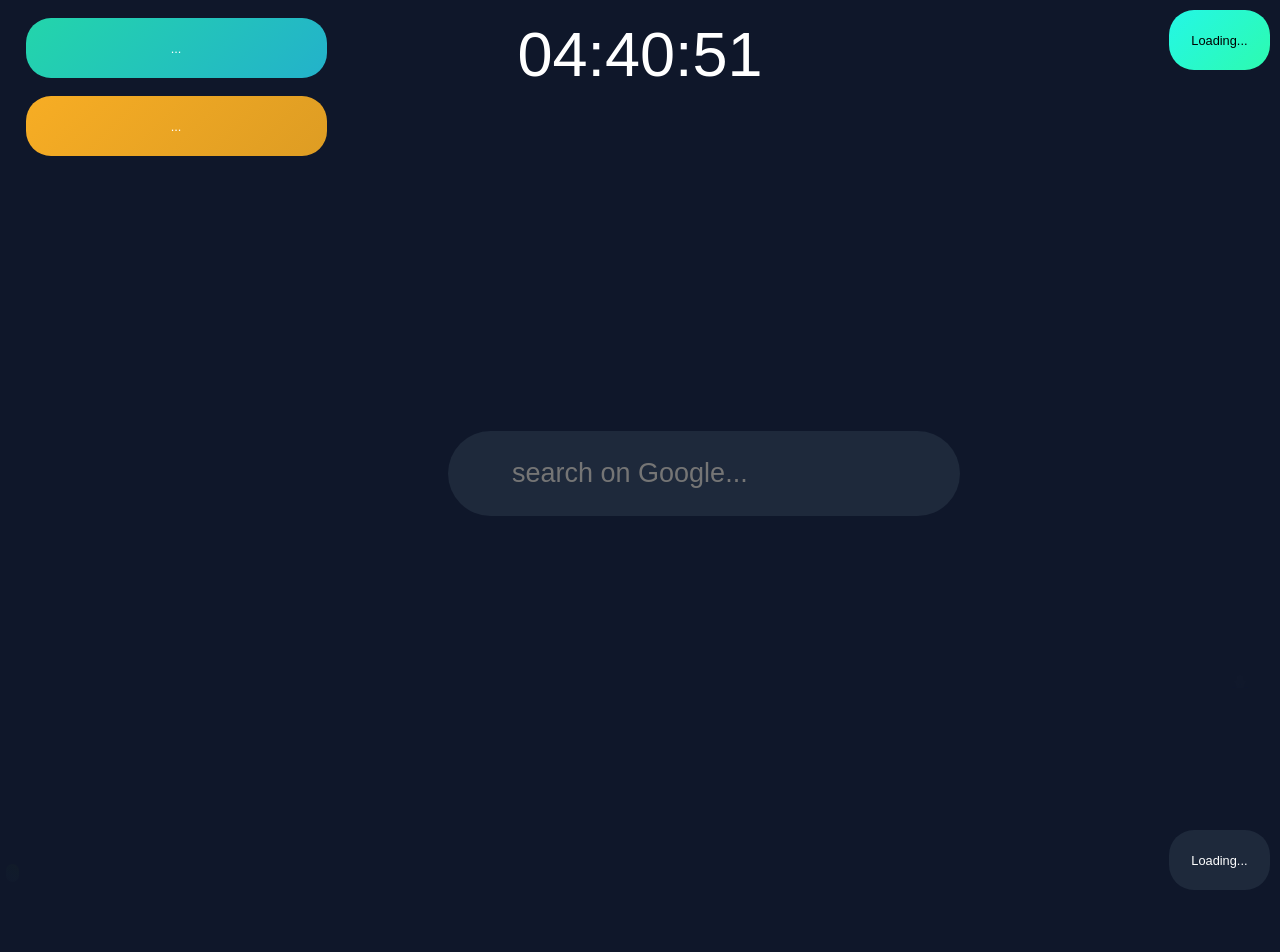
==== index.html @ bd71815c "Update index.html" ====
<!DOCTYPE html>
<html lang="nl">
<head>
    <meta charset="UTF-8">
    <meta name="viewport" content="width=device-width, initial-scale=1.0">
    <title>Homepage</title>
    <link rel="icon" type="image/x-icon" href="images/home.png">
    <link rel="stylesheet" href="style.css">
</head>
<body>
    <div class="dashboard-container">
        <div class="search-section">
            <form id="search-form">
                <input type="text" id="search-input" placeholder="search on Google...">
            </form>
    </div>

    <div class="grid-container">
         <div class="card" id="weather">Loading...</div>
         <div class="card" id="facts">Loading...</div>
    </div>

    </div>

     <div class="links-container">
        <div id="joke" class="card">...</div>
        <div id="quote-text" class="card">...</div>
    </div>

    <div id="klok">00:00:00</div>

    <a id ="game" href="game/game.html" class="card">🪬</a>
    
    <div class="folder">
    <button class="folder-btn">📁 background</button>
    <div class="folder-options">
        <button class="option-btn" id="btn-style-1">🪨 </button>
        <button class="option-btn" id="btn-style-2">✨ </button>
        <button class="option-btn" id="btn-style-3">🌑 </button>
    </div>
    </div>

    <script src="script.js"></script>
</body>
</html>
---- style.css ----
body {
    background-color: #0f172a; 
    color: white;
    font-family: 'Segoe UI', sans-serif;
    display: flex;
    flex-direction: column;
    align-items: center;
    justify-content: center;
    min-height: 100vh;
    padding: 2vh;
    height: 100vh;
    overflow: hidden;
}

/* search area */
.search-section {
    margin-bottom: 10vh;
    margin-left: 25vw;
    text-align: start;
}

input {
    padding: 3vh 5vw;
    width: 30vw;
    max-width: 400px;
    min-width: 250px;
    border-radius: 5vw;
    border: none;
    outline: none;
    background: #1e293b;
    color: white;
    font-size: 3vh;
    transition: transform 0.3s ease;
    position: absolute;
    left: 35vw
}

input:focus {
    transform: scale(1.05);
}

/* the cards with info and jokes */
.grid-container {
    display: grid;
    grid-template-columns: repeat(4, 1fr);
    gap: 2vh;
    width: 90vw;
    max-width: 1200px;
}

.card {
    background: #1e293b;
    padding: 2.5vh;
    border-radius: 25px;
    text-align: center;
    transition: all 0.4s ease;
    cursor: pointer;
    font-size: 1vw;
}

.card:hover {
    transform: scale(0.98);
    border-radius: 20px;
    box-shadow: rgba(255, 196, 0, 0.486) 0px 0px 10px 5px;
    background: linear-gradient(32deg, #912b2b, #778628);
}

.links-container {
    position: absolute; 
    top: 2vh;
    left: 2vw;
    width: 20vw;
    display: flex;
    flex-direction: column;
    gap: 2vh;
}

#joke, #quote-text {
    width: 100%; 
    height: auto; 
}

#joke {
   
    background: linear-gradient(-45deg, #ee7752, #e73ca5, #23a6d5, #23d5ab);
    background-size: 400% 400%; 
    animation: gradientMove 15s ease infinite;
}

@keyframes gradientMove {
    0% { background-position: 0% 50%; }
    50% { background-position: 100% 50%; }
    100% { background-position: 0% 50%; }
}

#quote-text {
    width: 20vw;

    background: linear-gradient(-45deg, #fa1d1d, #e7643c, #d59723, #f7ad24);
    background-size: 400% 400%; 
    animation: gradientMove 5s ease infinite;
}

@keyframes gradientMove {
    0% { background-position: 0% 50%; }
    50% { background-position: 100% 50%; }
    100% { background-position: 0% 50%; }
}

#facts {
    position: absolute;
    top: 0;
    right: 0;
    margin:10px;
    max-width: 25vw;
    max-height: 30vh;
    color: rgb(0, 0, 0);

    background: linear-gradient(-45deg, #fabf1d, #89e73c, #30fc9d, #24f7e6);
    background-size: 400% 400%; 
    animation: gradientMove 30s ease infinite;
}

@keyframes gradientMove {
    0% { background-position: 0% 50%; }
    50% { background-position: 100% 50%; }
    100% { background-position: 0% 50%; }
}

#weather {
    position: absolute;
    bottom: 0;
    right: 0;
    margin:10px;
    max-width: 25vw;
    max-height: 30vh;
}

/* the clock with the time */

#klok{
    position: absolute;
    top: 2vh;
    font-size: 7vh
}
/* folder */
/* folder with the backgrounds */
.folder {
    position: absolute;
    display: inline-block;
    left: 0.5vw;
    bottom: 2vh;
}

.folder-btn {
    background: linear-gradient(32deg, #1d293d, #1d353d, #1d3d2a, #333d1d);
    color: white;
    padding: 1vh 0.5vw;
    border: none;
    border-radius: 1vw;
    cursor: pointer;
    font-size: 1.3vw;
    font-size:0px;
    transition: all 0.3s ease-in-out;
    opacity: 0.1;
}

.folder-options {
    size: 10vw;
    position: absolute;
    bottom: 100%;
    left: 0;
    display: flex;
    flex-direction: column;
    gap: 0.5vh;
    margin-bottom: 0.5vh;
    opacity: 0;
    visibility: hidden;
    transition: all 0.3s ease;
}

.folder:hover .folder-options {
    opacity: 1;
    visibility: visible;
}
.folder:hover .folder-btn {
    font-size: 1.3vw;
    opacity: 1;
}

.option-btn {
    color: white;
    padding: 2vh 2vw;
    border: 1px solid #444;
    border-radius: 0.5vh;
    cursor: pointer;
    white-space: nowrap;
    font-family: 'Segoe UI', sans-serif;
    font-weight: bold;
    font-size: 1rem;
    transition: all 0.2s ease-in-out;
    position: relative;
    overflow: hidden;
    text-align: left;
    backdrop-filter: blur(20px);
    -webkit-backdrop-filter: blur(20px);
}

.option-btn:hover {
    transform: scale(1.2);
}

/* bg class for moving gradient */
.animatie {
    background-size: 400% 400% !important;
    animation: gradientMove 15s ease infinite !important;
}

@keyframes gradientMove {
    0% { background-position: 0% 50%; }
    50% { background-position: 100% 50%; }
    100% { background-position: 0% 50%; }
}

/* game */
#game{
    position:absolute;
    opacity:0.009;
    width: 1vw;
    right:1vw;
    bottom: 21vh
}
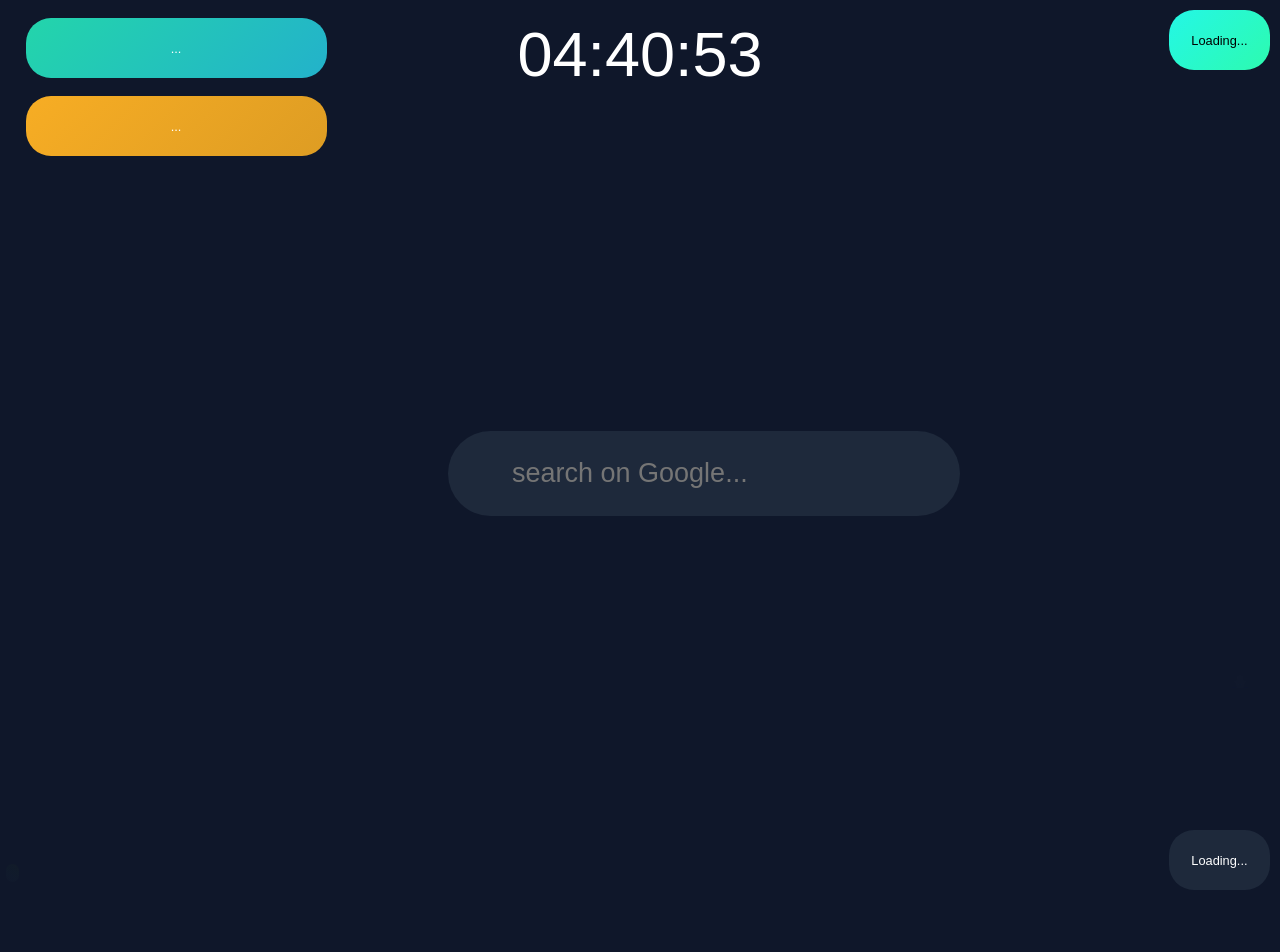
==== commit d1c4452d: "Update index.html" ====
--- a/index.html
+++ b/index.html
@@ -29,7 +29,7 @@
 
     <div id="klok">00:00:00</div>
 
-    <a id ="game" href="game/game.html" class="card">🪬</a>
+    <a id ="game" href="games/game.html" class="card">🪬</a>
     
     <div class="folder">
     <button class="folder-btn">📁 background</button>
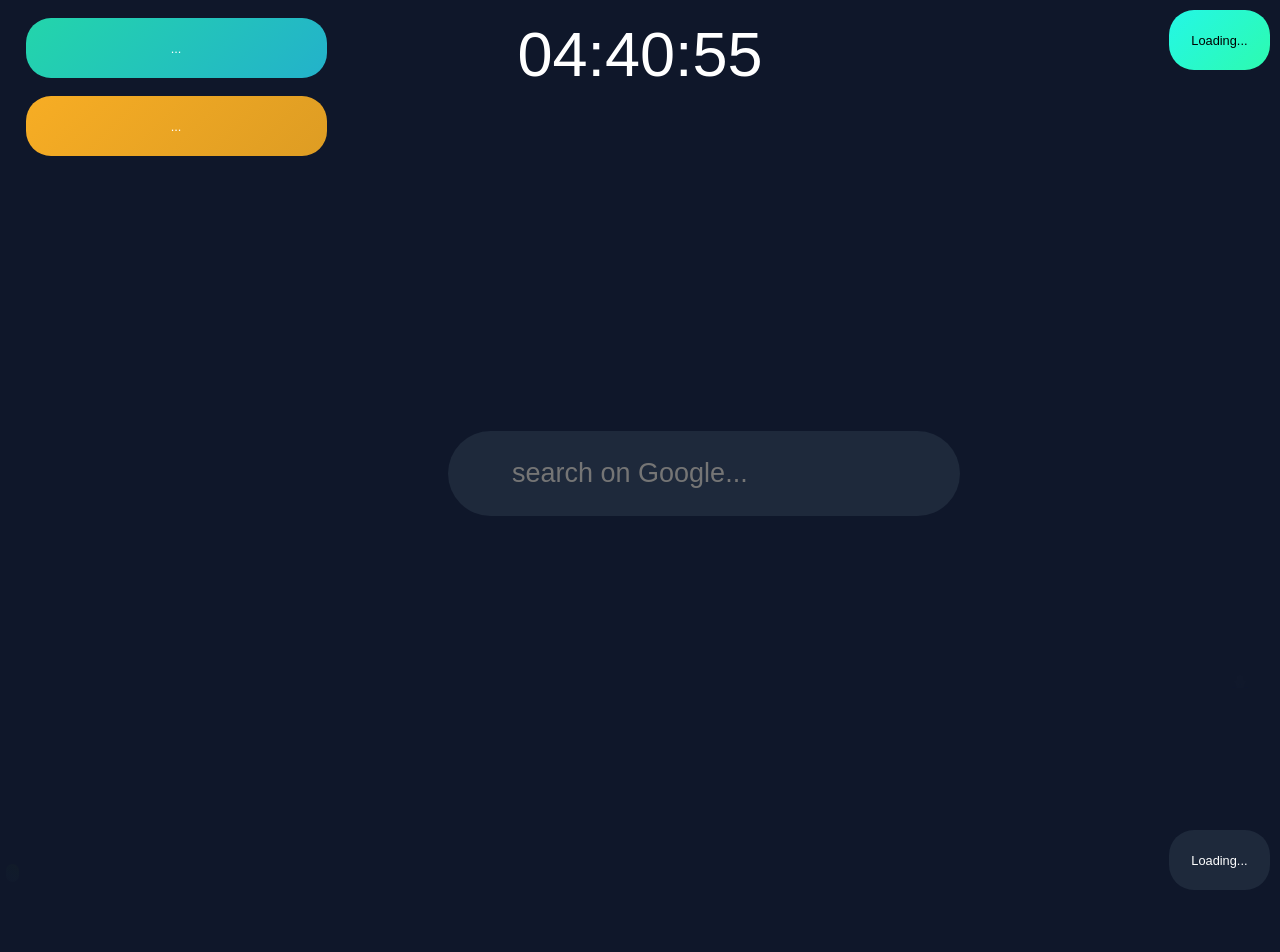
==== commit 835ec812: "Update index.html" ====
--- a/index.html
+++ b/index.html
@@ -11,7 +11,7 @@
     <div class="dashboard-container">
         <div class="search-section">
             <form id="search-form">
-                <input type="text" id="search-input" placeholder="search on Google...">
+                <input type="text" id="search-input" placeholder="search on Google..." autocomplete="off">
             </form>
     </div>
 
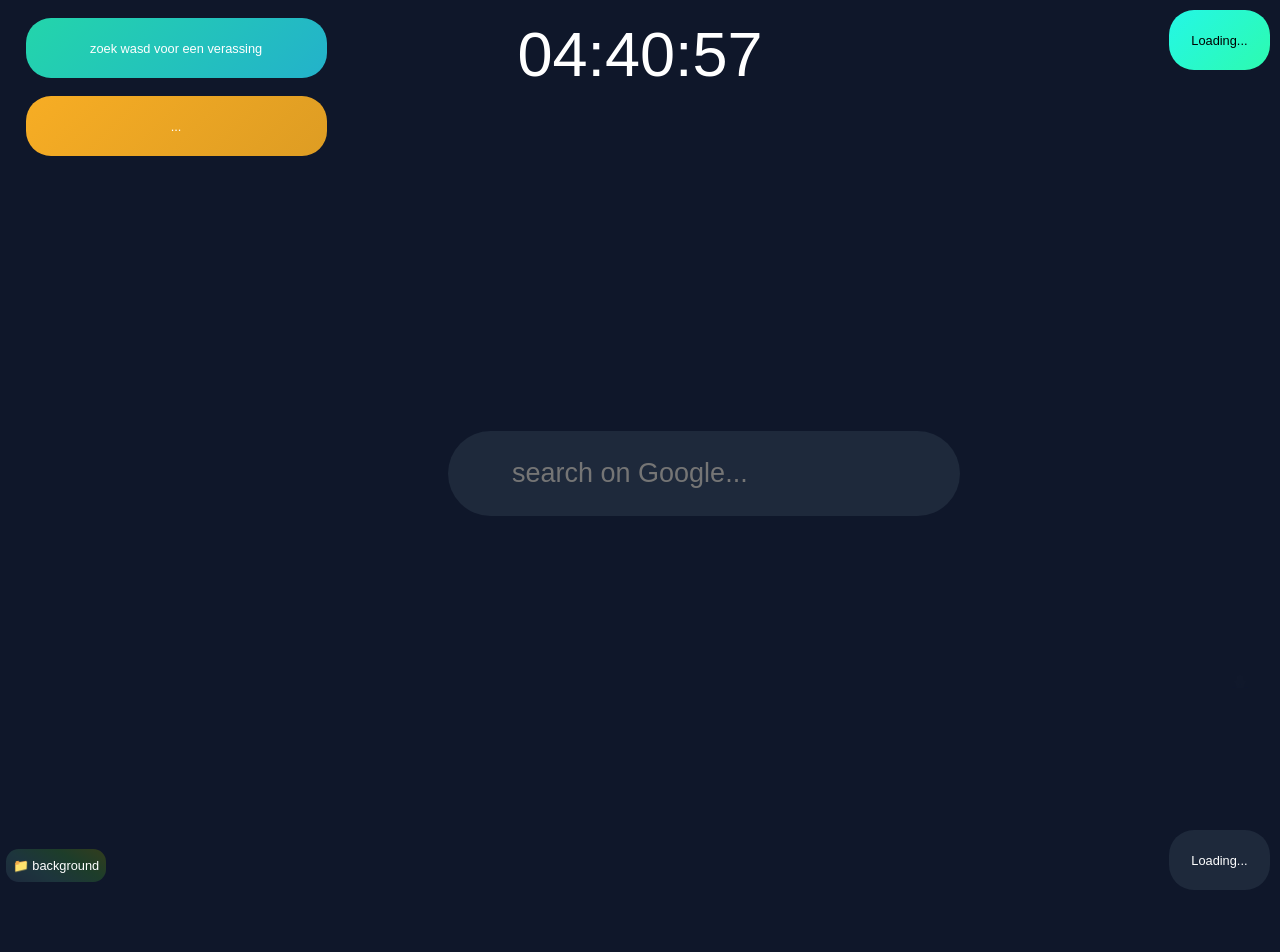
==== commit 9e2eb385: "Update index.html" ====
--- a/index.html
+++ b/index.html
@@ -23,7 +23,7 @@
     </div>
 
      <div class="links-container">
-        <div id="joke" class="card">...</div>
+        <div id="joke" class="card"> zoek wasd voor een verassing </div>
         <div id="quote-text" class="card">...</div>
     </div>
 
--- a/style.css
+++ b/style.css
@@ -150,6 +150,7 @@
     display: inline-block;
     left: 0.5vw;
     bottom: 2vh;
+    font-size: 1vw;
 }
 
 .folder-btn {
@@ -159,10 +160,8 @@
     border: none;
     border-radius: 1vw;
     cursor: pointer;
-    font-size: 1.3vw;
-    font-size:0px;
+    font-size: 1vw;
     transition: all 0.3s ease-in-out;
-    opacity: 0.1;
 }
 
 .folder-options {
@@ -180,12 +179,11 @@
 }
 
 .folder:hover .folder-options {
+    visibility: visible;
     opacity: 1;
-    visibility: visible;
 }
 .folder:hover .folder-btn {
     font-size: 1.3vw;
-    opacity: 1;
 }
 
 .option-btn {
@@ -229,4 +227,4 @@
     width: 1vw;
     right:1vw;
     bottom: 21vh
-}+}
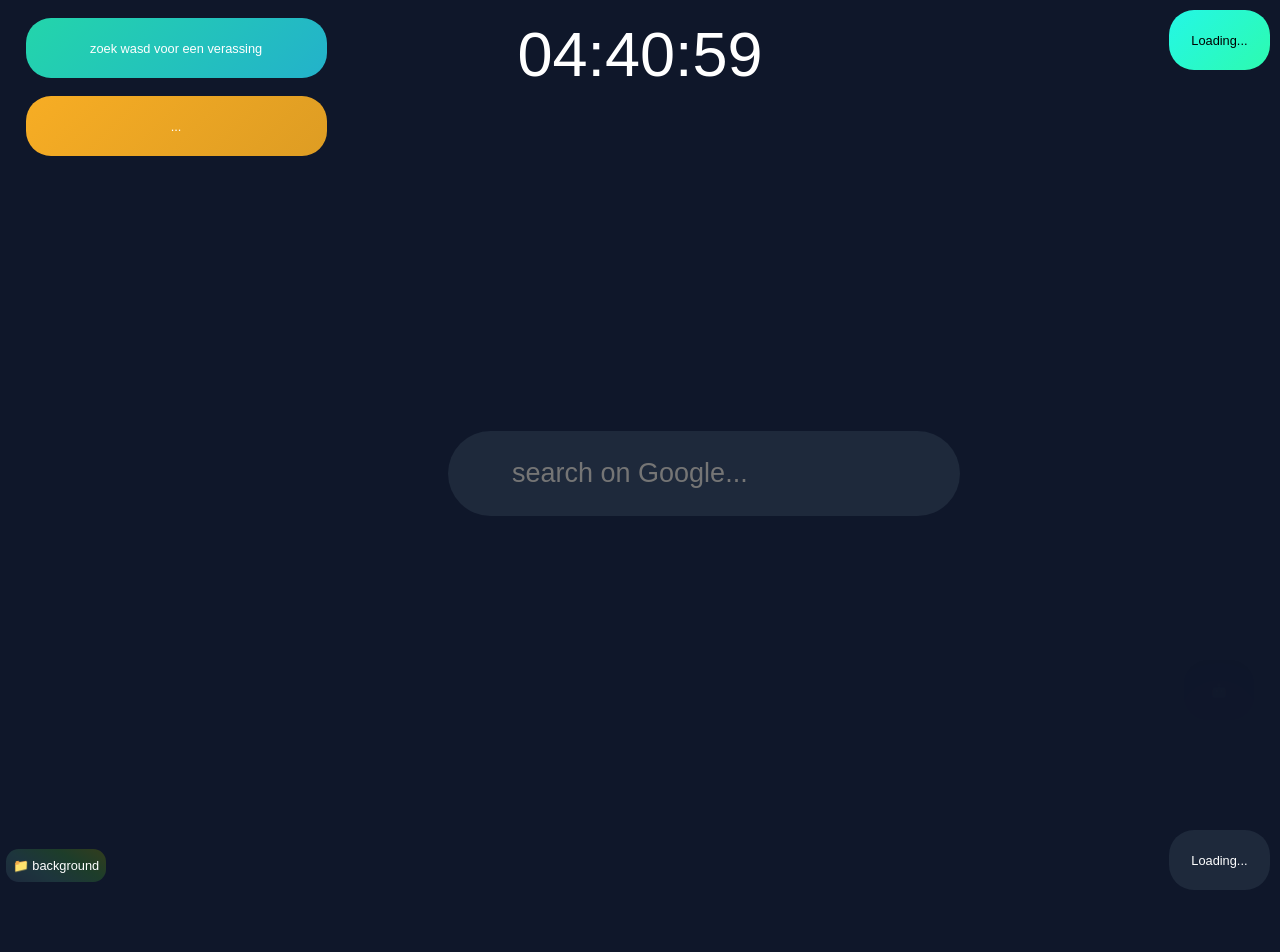
==== commit 66cae6d7: "Update index.html" ====
--- a/index.html
+++ b/index.html
@@ -29,7 +29,7 @@
 
     <div id="klok">00:00:00</div>
 
-    <a id ="game" href="games/game.html" class="card">🪬</a>
+    <a id ="game" href="games/game.html" class="card">🤖</a>
     
     <div class="folder">
     <button class="folder-btn">📁 background</button>
--- a/style.css
+++ b/style.css
@@ -224,7 +224,8 @@
 #game{
     position:absolute;
     opacity:0.009;
-    width: 1vw;
-    right:1vw;
-    bottom: 21vh
-}
+    width: 2vw;
+    right:2vw;
+    bottom: 20vh;
+    background: radial-gradient(circle at bottom, #510053, #320061, #00054b, #000000);
+}
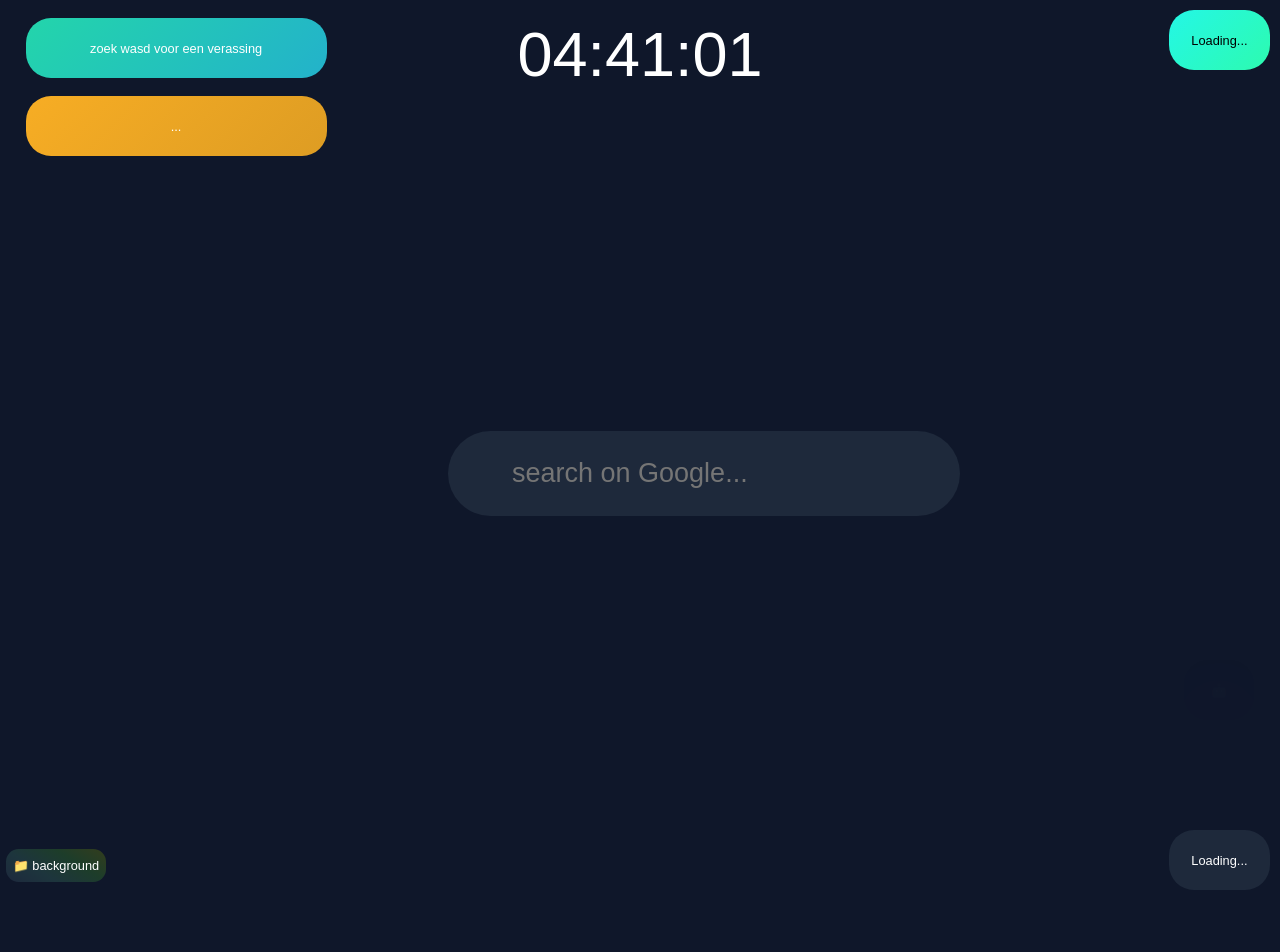
==== commit 8a3527de: "Update index.html" ====
--- a/index.html
+++ b/index.html
@@ -13,23 +13,21 @@
             <form id="search-form">
                 <input type="text" id="search-input" placeholder="search on Google..." autocomplete="off">
             </form>
+        </div>
     </div>
 
     <div class="grid-container">
+        <a id ="game" href="games/game.html" class="card">🤖</a>
          <div class="card" id="weather">Loading...</div>
-         <div class="card" id="facts">Loading...</div>
     </div>
 
-    </div>
-
-     <div class="links-container">
+    <div class="links-container">
         <div id="joke" class="card"> zoek wasd voor een verassing </div>
         <div id="quote-text" class="card">...</div>
     </div>
 
+    <div class="card" id="facts">Loading...</div>
     <div id="klok">00:00:00</div>
-
-    <a id ="game" href="games/game.html" class="card">🤖</a>
     
     <div class="folder">
     <button class="folder-btn">📁 background</button>
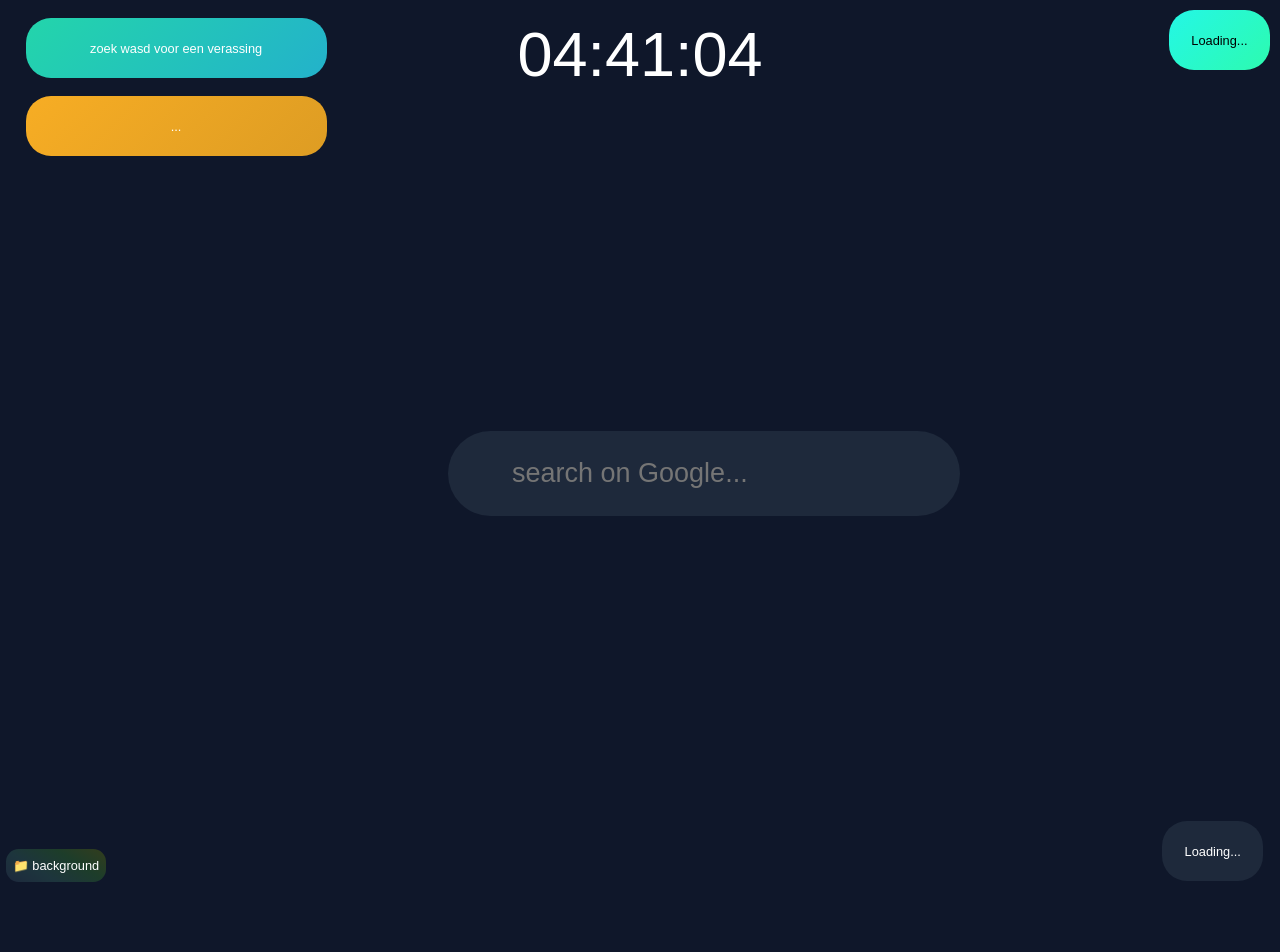
==== commit 7d2b14fd: "englisch changes" ====
--- a/index.html
+++ b/index.html
@@ -17,7 +17,7 @@
     </div>
 
     <div class="grid-container">
-        <a id ="game" href="games/game.html" class="card">🤖</a>
+        <a id ="game" href="games/game.html" class="card">👾</a>
          <div class="card" id="weather">Loading...</div>
     </div>
 
--- a/style.css
+++ b/style.css
@@ -39,15 +39,15 @@
     transform: scale(1.05);
 }
 
-/* the cards with info and jokes */
+
 .grid-container {
-    display: grid;
-    grid-template-columns: repeat(4, 1fr);
-    gap: 2vh;
-    width: 90vw;
-    max-width: 1200px;
-}
-
+    display: flex;
+    flex-direction: column; 
+    align-items: center;
+    position: absolute;
+    bottom : 1vh;
+    right: 0vw;
+}
 .card {
     background: #1e293b;
     padding: 2.5vh;
@@ -59,10 +59,9 @@
 }
 
 .card:hover {
-    transform: scale(0.98);
+    transform: scale(1.1);
     border-radius: 20px;
-    box-shadow: rgba(255, 196, 0, 0.486) 0px 0px 10px 5px;
-    background: linear-gradient(32deg, #912b2b, #778628);
+    box-shadow: rgba(0, 0, 0, 0.486) 5px 5px 10px 5px;
 }
 
 .links-container {
@@ -128,9 +127,6 @@
 }
 
 #weather {
-    position: absolute;
-    bottom: 0;
-    right: 0;
     margin:10px;
     max-width: 25vw;
     max-height: 30vh;
@@ -222,10 +218,8 @@
 
 /* game */
 #game{
-    position:absolute;
-    opacity:0.009;
-    width: 2vw;
-    right:2vw;
-    bottom: 20vh;
+    opacity:0;
+    bottom: 18vh;
     background: radial-gradient(circle at bottom, #510053, #320061, #00054b, #000000);
-}
+    width: 7vw;
+}
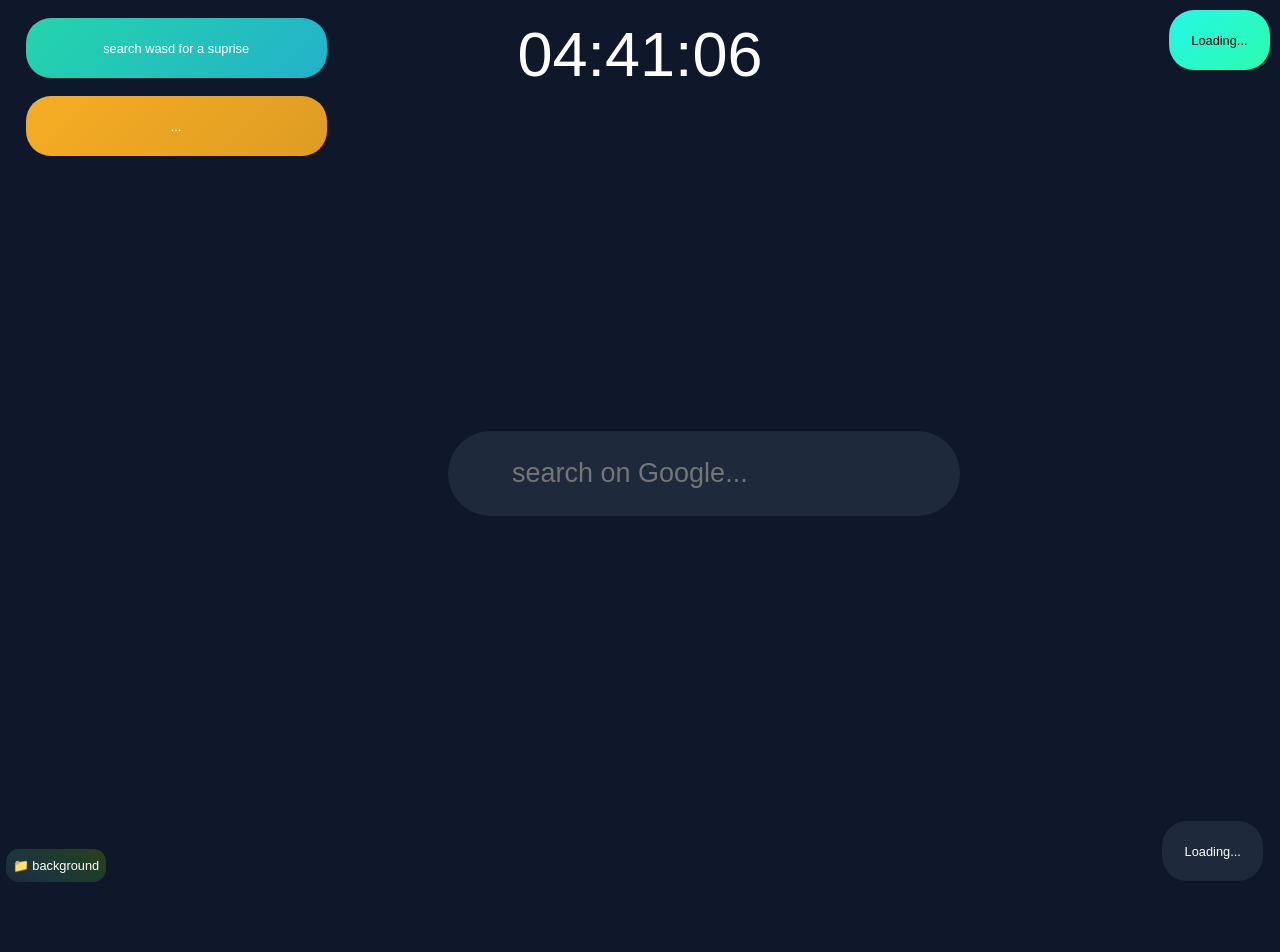
==== commit e441a415: "doen" ====
--- a/index.html
+++ b/index.html
@@ -22,7 +22,7 @@
     </div>
 
     <div class="links-container">
-        <div id="joke" class="card"> zoek wasd voor een verassing </div>
+        <div id="joke" class="card"> search wasd for a suprise </div>
         <div id="quote-text" class="card">...</div>
     </div>
 
